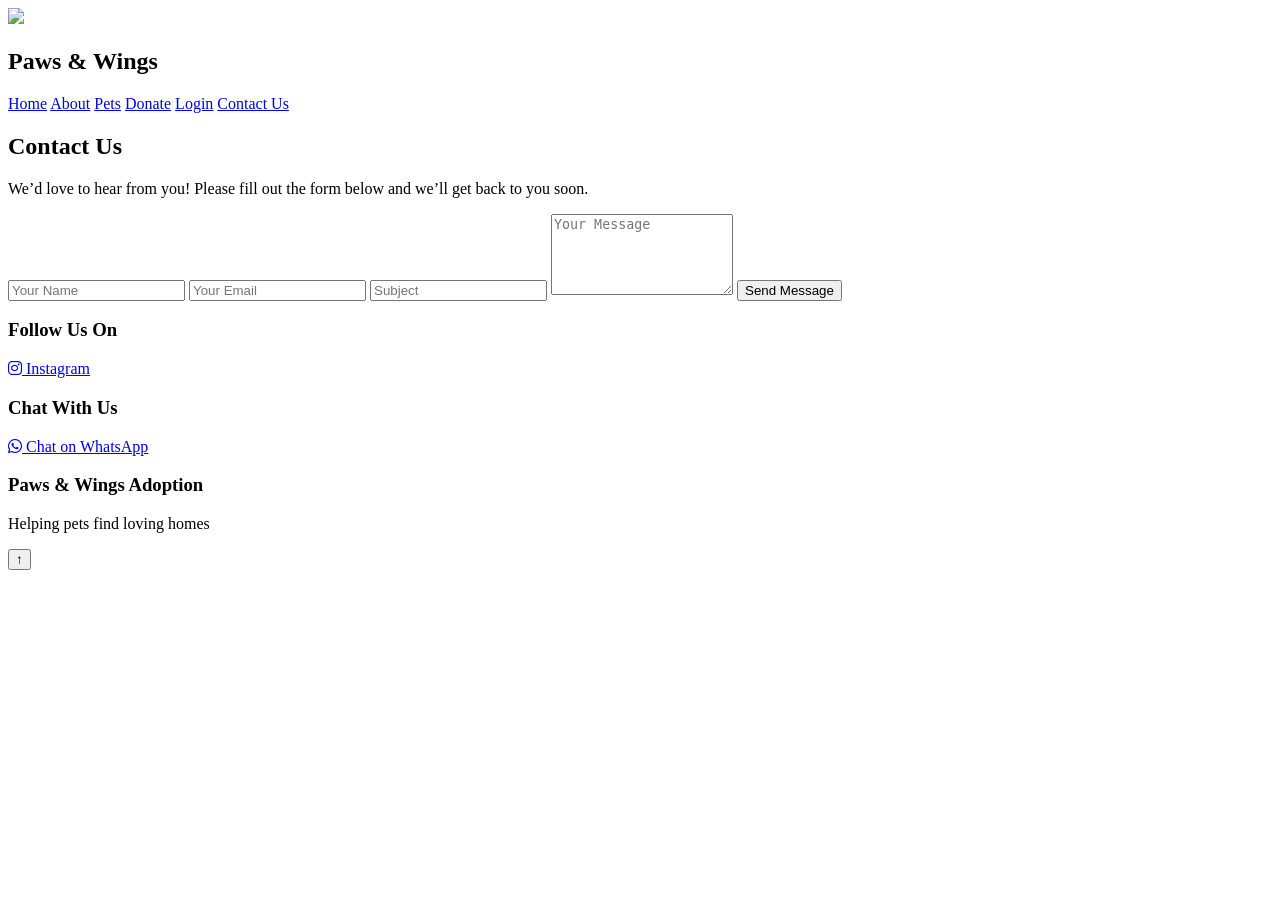
==== Contactus.html @ c32f8a77 "Add files via upload" ====
<!DOCTYPE html>
<html>
<head>
<title>Contact Us | Paws & Wings</title>
<link rel="stylesheet" href="style.css">
<link href="https://fonts.googleapis.com/css2?family=Poppins:wght@300;400;600;700&display=swap" rel="stylesheet">
<link rel="stylesheet" href="https://cdnjs.cloudflare.com/ajax/libs/font-awesome/6.5.0/css/all.min.css">
</head>
<body>
<header>
<div class="nav">
  <div class="logo">
    <img src="logo.png">
    <h2>Paws & Wings</h2>
  </div>
  <nav>
    <a href="index.html">Home</a>
    <a href="about.html">About</a>
    <a href="pets.html">Pets</a>
    <a href="donate.html">Donate</a>
    <a href="login.html">Login</a>
    <a href="contactus.html">Contact Us</a>
  </nav>
</div>
</header>

<section class="contactSection">
<h2>Contact Us</h2>
<p>We’d love to hear from you! Please fill out the form below and we’ll get back to you soon.</p>
<form class="contactForm">
<input type="text" placeholder="Your Name" required>
<input type="email" placeholder="Your Email" required>
<input type="text" placeholder="Subject" required>
<textarea placeholder="Your Message" rows="5" required></textarea>
<button type="submit">Send Message</button>
</form>

<p id="contactSuccess" style="display:none; color:green; font-weight:600; margin-top:15px; text-align:center;">
Your message has been received. We will contact you soon.
</p>

<div class="social">
<h3>Follow Us On</h3>
<a href="https://instagram.com/sakthiya_2007" target="_blank">
<i class="fa-brands fa-instagram"></i> Instagram
</a>
</div>

<div class="whatsappContact">
<h3>Chat With Us</h3>
<a href="https://wa.me/916381779033?text=Hello%20I%20want%20to%20adopt%20a%20pet" target="_blank" class="whatsappBtn">
<i class="fa-brands fa-whatsapp"></i> Chat on WhatsApp
</a>
</div>
</section>

<footer>
<h3>Paws & Wings Adoption</h3>
<p>Helping pets find loving homes</p>
</footer>

<button id="topBtn">↑</button>

</body>
</html>
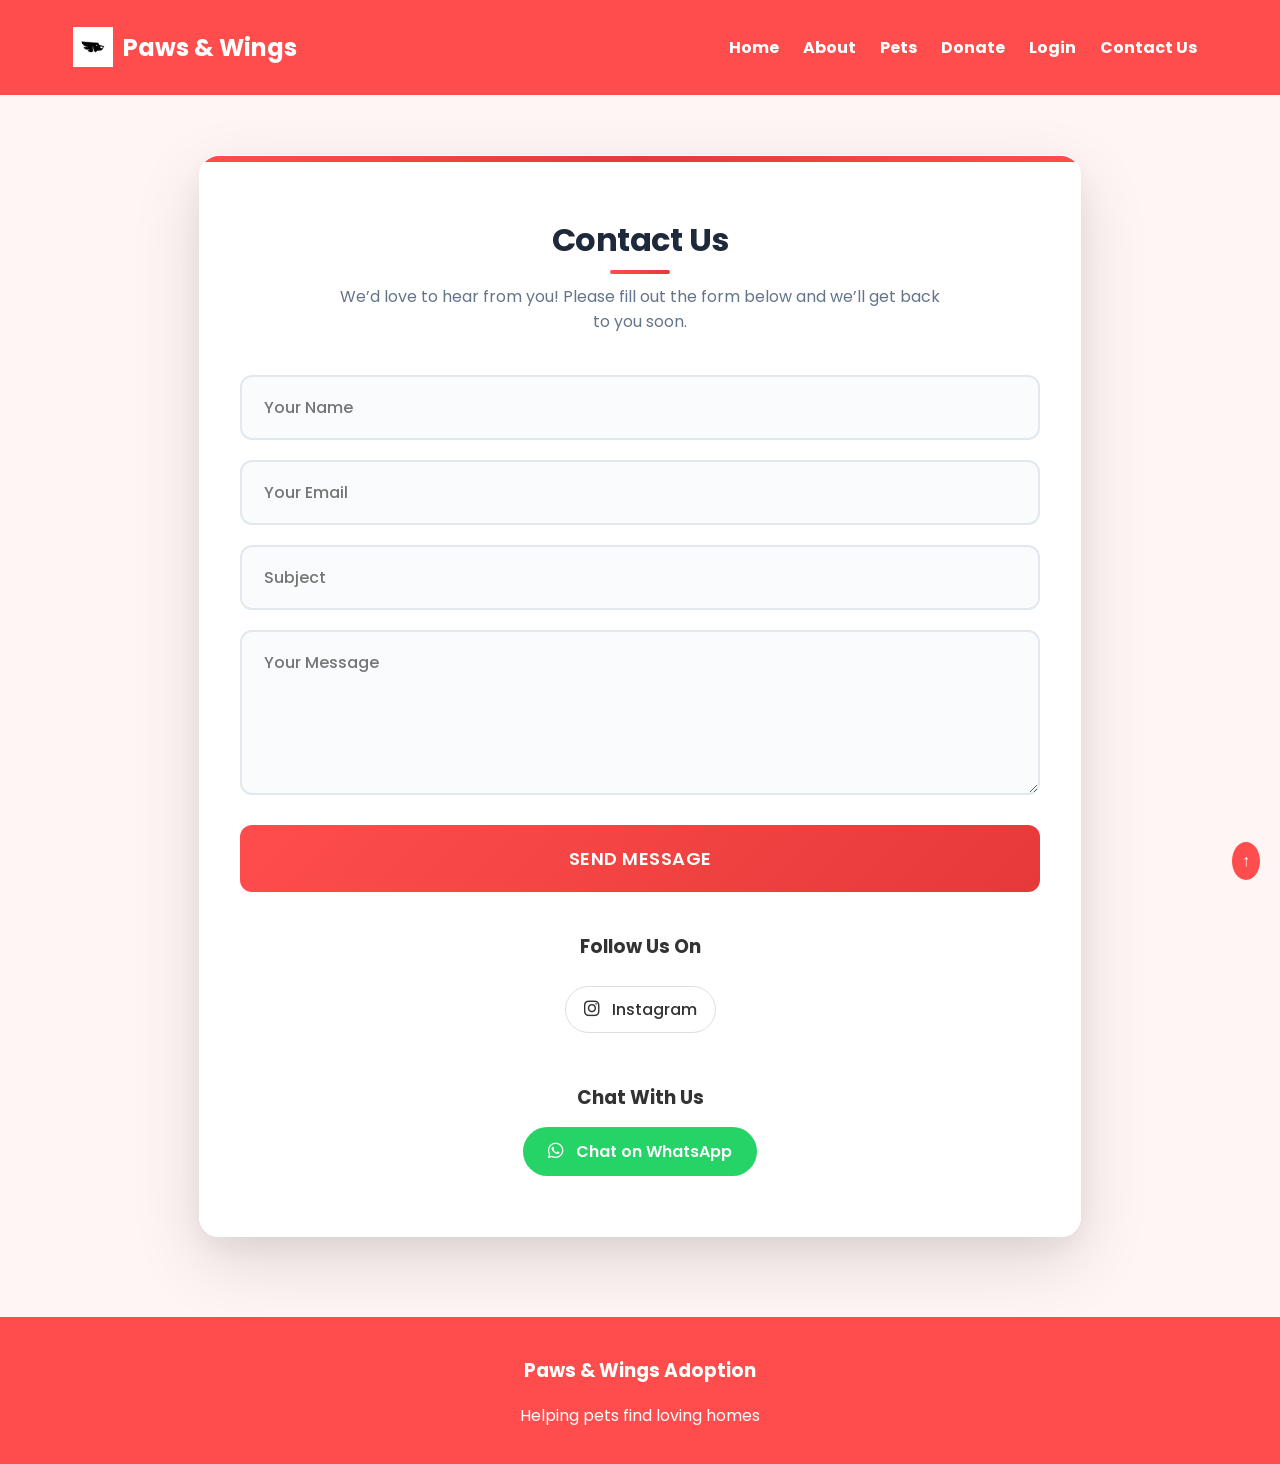
==== commit 1ae9335f: "Add files via upload" ====
--- a/Contactus.html
+++ b/Contactus.html
@@ -1,62 +1,92 @@
 <!DOCTYPE html>
 <html>
 <head>
-<title>Contact Us | Paws & Wings</title>
-<link rel="stylesheet" href="style.css">
-<link href="https://fonts.googleapis.com/css2?family=Poppins:wght@300;400;600;700&display=swap" rel="stylesheet">
-<link rel="stylesheet" href="https://cdnjs.cloudflare.com/ajax/libs/font-awesome/6.5.0/css/all.min.css">
+    <title>Contact Us | Paws & Wings</title>
+
+    <link rel="stylesheet" href="style.css">
+
+    <link
+        href="https://fonts.googleapis.com/css2?family=Poppins:wght@300;400;600;700&display=swap"
+        rel="stylesheet"
+    >
+
+    <link
+        rel="stylesheet"
+        href="https://cdnjs.cloudflare.com/ajax/libs/font-awesome/6.5.0/css/all.min.css"
+    >
 </head>
+
 <body>
+
 <header>
-<div class="nav">
-  <div class="logo">
-    <img src="logo.png">
-    <h2>Paws & Wings</h2>
-  </div>
-  <nav>
-    <a href="index.html">Home</a>
-    <a href="about.html">About</a>
-    <a href="pets.html">Pets</a>
-    <a href="donate.html">Donate</a>
-    <a href="login.html">Login</a>
-    <a href="contactus.html">Contact Us</a>
-  </nav>
-</div>
+    <div class="nav">
+
+        <div class="logo">
+            <img src="logo.png">
+            <h2>Paws & Wings</h2>
+        </div>
+
+        <nav>
+            <a href="index.html">Home</a>
+            <a href="about.html">About</a>
+            <a href="pets.html">Pets</a>
+            <a href="donate.html">Donate</a>
+            <a href="login.html">Login</a>
+            <a href="contactus.html">Contact Us</a>
+        </nav>
+
+    </div>
 </header>
 
 <section class="contactSection">
-<h2>Contact Us</h2>
-<p>We’d love to hear from you! Please fill out the form below and we’ll get back to you soon.</p>
-<form class="contactForm">
-<input type="text" placeholder="Your Name" required>
-<input type="email" placeholder="Your Email" required>
-<input type="text" placeholder="Subject" required>
-<textarea placeholder="Your Message" rows="5" required></textarea>
-<button type="submit">Send Message</button>
-</form>
 
-<p id="contactSuccess" style="display:none; color:green; font-weight:600; margin-top:15px; text-align:center;">
-Your message has been received. We will contact you soon.
-</p>
+    <h2>Contact Us</h2>
 
-<div class="social">
-<h3>Follow Us On</h3>
-<a href="https://instagram.com/sakthiya_2007" target="_blank">
-<i class="fa-brands fa-instagram"></i> Instagram
-</a>
-</div>
+    <p>
+        We’d love to hear from you! Please fill out the form below and we’ll get back to you soon.
+    </p>
 
-<div class="whatsappContact">
-<h3>Chat With Us</h3>
-<a href="https://wa.me/916381779033?text=Hello%20I%20want%20to%20adopt%20a%20pet" target="_blank" class="whatsappBtn">
-<i class="fa-brands fa-whatsapp"></i> Chat on WhatsApp
-</a>
-</div>
+    <form class="contactForm">
+        <input type="text" placeholder="Your Name" required>
+        <input type="email" placeholder="Your Email" required>
+        <input type="text" placeholder="Subject" required>
+        <textarea placeholder="Your Message" rows="5" required></textarea>
+
+        <button type="submit">Send Message</button>
+    </form>
+
+    <p
+        id="contactSuccess"
+        style="display:none; color:green; font-weight:600; margin-top:15px; text-align:center;"
+    >
+        Your message has been received. We will contact you soon.
+    </p>
+
+    <div class="social">
+        <h3>Follow Us On</h3>
+
+        <a href="https://instagram.com/sakthiya_2007" target="_blank">
+            <i class="fa-brands fa-instagram"></i> Instagram
+        </a>
+    </div>
+
+    <div class="whatsappContact">
+        <h3>Chat With Us</h3>
+
+        <a
+            href="https://wa.me/916381779033?text=Hello%20I%20want%20to%20adopt%20a%20pet"
+            target="_blank"
+            class="whatsappBtn"
+        >
+            <i class="fa-brands fa-whatsapp"></i> Chat on WhatsApp
+        </a>
+    </div>
+
 </section>
 
 <footer>
-<h3>Paws & Wings Adoption</h3>
-<p>Helping pets find loving homes</p>
+    <h3>Paws & Wings Adoption</h3>
+    <p>Helping pets find loving homes</p>
 </footer>
 
 <button id="topBtn">↑</button>
--- a/style.css
+++ b/style.css
@@ -0,0 +1,1184 @@
+body {
+font-family: 'Poppins', Arial, sans-serif;
+margin: 0;
+background: #fff5f5;
+animation: fadeIn 1s ease-in;
+}
+@keyframes fadeIn {
+from { opacity: 0; }
+to { opacity: 1; }
+}
+header {
+background: #ff4d4d;
+color: white;
+padding: 10px;
+animation: slideDown 0.8s ease-out;
+}
+@keyframes slideDown {
+from { transform: translateY(-100%); }
+to { transform: translateY(0); }
+}
+.nav {
+display: flex;
+justify-content: space-between;
+align-items: center;
+width: 90%;
+margin: auto;
+}
+.logo {
+display: flex;
+align-items: center;
+}
+.logo img {
+width: 40px;
+margin-right: 10px;
+}
+nav a {
+color: white;
+margin: 10px;
+text-decoration: none;
+font-weight: bold;
+position: relative;
+}
+nav a::after {
+content: "";
+position: absolute;
+width: 0%;
+height: 2px;
+bottom: -3px;
+left: 0;
+background: white;
+transition: width 0.3s;
+}
+nav a:hover::after {
+width: 100%;
+}
+.banner {
+height: 300px;
+position: relative;
+overflow: hidden;
+}
+.slide {
+width: 100%;
+height: 300px;
+object-fit: cover;
+position: absolute;
+opacity: 0;
+transition: opacity 1s ease-in-out;
+}
+.slide.active {
+opacity: 1;
+}
+.bannerText {
+position: absolute;
+top: 50%;
+left: 50%;
+transform: translate(-50%,-50%);
+background: rgba(0,0,0,0.5);
+color: white;
+padding: 20px;
+border-radius: 10px;
+text-align: center;
+animation: popUp 1s ease-out;
+}
+@keyframes popUp {
+from { transform: translate(-50%,-60%) scale(0.8); opacity: 0; }
+to { transform: translate(-50%,-50%) scale(1); opacity: 1; }
+}
+.btn {
+background: #ff4d4d;
+color: white;
+border: none;
+padding: 10px 20px;
+border-radius: 20px;
+cursor: pointer;
+transition: transform 0.3s, background 0.3s, box-shadow 0.3s;
+}
+.btn:hover {
+background: #e63939;
+transform: translateY(-2px);
+box-shadow: 0 6px 15px rgba(0,0,0,0.2);
+}
+.info {
+padding: 40px;
+text-align: center;
+}
+.infoGrid {
+display: grid;
+grid-template-columns: repeat(3,1fr);
+gap: 20px;
+}
+.infoCard {
+background: white;
+padding: 20px;
+border-radius: 10px;
+box-shadow: 0 3px 10px rgba(0,0,0,0.2);
+animation: fadeUp 1s ease forwards;
+}
+@keyframes fadeUp {
+from { transform: translateY(30px); opacity: 0; }
+to { transform: translateY(0); opacity: 1; }
+}
+.stats {
+display: flex;
+justify-content: space-around;
+padding: 30px;
+background: #ffe5e5;
+}
+.pets {
+display: grid;
+grid-template-columns: repeat(4,1fr);
+gap: 20px;
+padding: 40px;
+}
+.card {
+background: white;
+border-radius: 10px;
+box-shadow: 0 3px 10px rgba(0,0,0,0.2);
+text-align: center;
+transition: transform 0.3s, box-shadow 0.3s;
+animation: fadeUp 1s ease forwards;
+}
+.card:hover {
+transform: scale(1.05);
+box-shadow: 0 6px 15px rgba(0,0,0,0.3);
+}
+.card img {
+width: 100%;
+height: 200px;
+object-fit: cover;
+}
+.adoptBtn {
+background: #ff4d4d;
+color: white;
+border: none;
+padding: 8px 20px;
+margin: 10px;
+border-radius: 20px;
+transition: background 0.3s, transform 0.3s;
+}
+.adoptBtn:hover {
+background: #e63939;
+transform: scale(1.1);
+}
+.searchBox {
+text-align: center;
+margin-top: 20px;
+}
+.filters {
+display: flex;
+justify-content: center;
+gap: 80px;
+margin: 30px 0;
+}
+.filters button {
+background: #ff4d4d;
+color: white;
+border: none;
+padding: 12px 30px;
+border-radius: 25px;
+cursor: pointer;
+font-weight: bold;
+font-size: 16px;
+transition: transform 0.3s, background 0.3s, box-shadow 0.3s;
+}
+.filters button:hover {
+background: #e63939;
+transform: scale(1.05);
+box-shadow: 0 6px 15px rgba(0,0,0,0.2);
+}
+.modal {
+display: none;
+position: fixed;
+top: 0;
+width: 100%;
+height: 100%;
+background: rgba(0,0,0,0.6);
+animation: fadeIn 0.5s ease;
+z-index: 1000;
+}
+.formBox {
+background: #ffffff;
+width: 420px;
+max-width: 90vw;
+margin: 8% auto;
+padding: 40px;
+text-align: left;
+border-radius: 12px;
+box-shadow: 0 20px 60px rgba(0,0,0,0.15);
+position: relative;
+border: 1px solid rgba(255,255,255,0.2);
+backdrop-filter: blur(10px);
+animation: modalSlideIn 0.4s cubic-bezier(0.25, 0.46, 0.45, 0.94);
+}
+@keyframes modalSlideIn {
+from {
+opacity: 0;
+transform: translateY(-20px) scale(0.95);
+}
+to {
+opacity: 1;
+transform: translateY(0) scale(1);
+}
+}
+.formBox h2 {
+margin: 0 0 28px 0;
+color: #2c3e50;
+font-size: 28px;
+font-weight: 600;
+letter-spacing: -0.5px;
+text-align: center;
+}
+.formBox .closeBtn {
+position: absolute;
+top: 18px;
+right: 20px;
+font-size: 24px;
+font-weight: 300;
+color: #64748b;
+cursor: pointer;
+transition: all 0.2s ease;
+width: 32px;
+height: 32px;
+display: flex;
+align-items: center;
+justify-content: center;
+border-radius: 50%;
+}
+.formBox .closeBtn:hover {
+color: #ff4d4d;
+background: rgba(255,77,77,0.1);
+}
+.formBox input, .formBox textarea, .formBox select {
+width: 100%;
+padding: 14px 16px;
+margin-bottom: 20px;
+border: 2px solid #e2e8f0;
+border-radius: 8px;
+font-size: 15px;
+font-family: 'Poppins', sans-serif;
+background: #fafbfc;
+transition: all 0.3s ease;
+box-sizing: border-box;
+}
+.formBox input:focus, .formBox textarea:focus, .formBox select:focus {
+border-color: #ff4d4d;
+background: #ffffff;
+box-shadow: 0 0 0 3px rgba(255,77,77,0.1);
+outline: none;
+transform: translateY(-1px);
+}
+.formBox textarea {
+min-height: 110px;
+resize: vertical;
+}
+.formBox button {
+width: 100%;
+background: linear-gradient(135deg, #ff4d4d 0%, #e63939 100%);
+color: white;
+border: none;
+padding: 16px;
+margin-top: 8px;
+border-radius: 8px;
+font-size: 16px;
+font-weight: 600;
+cursor: pointer;
+transition: all 0.3s ease;
+text-transform: uppercase;
+letter-spacing: 0.5px;
+position: relative;
+overflow: hidden;
+}
+.formBox button:hover {
+background: linear-gradient(135deg, #e63939 0%, #d32f2f 100%);
+transform: translateY(-2px);
+box-shadow: 0 10px 25px rgba(255,77,77,0.3);
+}
+.formBox button:active {
+transform: translateY(0);
+}
+.loginBox {
+max-width: 380px;
+width: 90%;
+margin: 60px auto;
+padding: 45px 35px;
+background: linear-gradient(145deg, #ffffff 0%, #f8fafc 100%);
+border-radius: 16px;
+box-shadow: 0 25px 70px rgba(0,0,0,0.12), 0 5px 15px rgba(0,0,0,0.06);
+border: 1px solid rgba(255,255,255,0.8);
+position: relative;
+animation: loginSlideUp 0.6s cubic-bezier(0.25, 0.46, 0.45, 0.94);
+}
+@keyframes loginSlideUp {
+from {
+opacity: 0;
+transform: translateY(30px);
+}
+to {
+opacity: 1;
+transform: translateY(0);
+}
+}
+.loginBox::before {
+content: '';
+position: absolute;
+top: 0;
+left: 0;
+right: 0;
+height: 4px;
+background: linear-gradient(90deg, #ff4d4d, #e63939, #ff4d4d);
+border-radius: 16px 16px 0 0;
+}
+.loginBox h2 {
+margin: 0 0 30px 0;
+color: #1e293b;
+font-size: 26px;
+font-weight: 700;
+text-align: center;
+letter-spacing: -0.3px;
+}
+.loginBox p {
+color: #64748b;
+text-align: center;
+margin: 0 0 25px 0;
+font-size: 14px;
+line-height: 1.5;
+}
+.loginBox input {
+width: 100%;
+padding: 15px 18px;
+margin-bottom: 20px;
+border: 2px solid #e2e8f0;
+border-radius: 10px;
+font-size: 15px;
+font-family: 'Poppins', sans-serif;
+background: #ffffff;
+transition: all 0.3s ease;
+box-sizing: border-box;
+}
+.loginBox input:focus {
+border-color: #ff4d4d;
+box-shadow: 0 0 0 4px rgba(255,77,77,0.12);
+outline: none;
+background: #fafbfc;
+}
+.loginBox button {
+width: 100%;
+background: linear-gradient(135deg, #ff4d4d 0%, #e63939 100%);
+color: white;
+border: none;
+padding: 16px;
+border-radius: 10px;
+font-size: 16px;
+font-weight: 600;
+cursor: pointer;
+transition: all 0.3s ease;
+margin-bottom: 15px;
+text-transform: uppercase;
+letter-spacing: 0.3px;
+}
+.loginBox button:hover {
+background: linear-gradient(135deg, #e63939 0%, #d32f2f 100%);
+transform: translateY(-2px);
+box-shadow: 0 12px 30px rgba(255,77,77,0.35);
+}
+.loginBox .divider {
+position: relative;
+text-align: center;
+margin: 25px 0;
+color: #94a3b8;
+font-size: 13px;
+}
+.loginBox .divider::before {
+content: '';
+position: absolute;
+top: 50%;
+left: 0;
+right: 0;
+height: 1px;
+background: #e2e8f0;
+}
+.loginBox .divider span {
+background: #ffffff;
+padding: 0 15px;
+}
+.loginBox .socialBtn {
+display: flex;
+align-items: center;
+justify-content: center;
+gap: 10px;
+width: 100%;
+padding: 14px;
+border: 2px solid #e2e8f0;
+border-radius: 10px;
+background: #ffffff;
+color: #475569;
+font-weight: 500;
+cursor: pointer;
+transition: all 0.3s ease;
+margin-bottom: 15px;
+text-decoration: none;
+}
+.loginBox .socialBtn:hover {
+border-color: #ff4d4d;
+color: #ff4d4d;
+background: rgba(255,77,77,0.05);
+}
+.loginBox .links {
+display: flex;
+justify-content: center;
+gap: 20px;
+margin-top: 20px;
+}
+.loginBox .links a {
+color: #ff4d4d;
+text-decoration: none;
+font-size: 14px;
+font-weight: 500;
+transition: opacity 0.2s ease;
+}
+.loginBox .links a:hover {
+opacity: 0.8;
+}
+footer {
+background: #ff4d4d;
+color: white;
+text-align: center;
+padding: 20px;
+}
+#topBtn {
+position: fixed;
+bottom: 20px;
+right: 20px;
+padding: 10px;
+border: none;
+background: #ff4d4d;
+color: white;
+border-radius: 50%;
+transition: transform 0.3s;
+z-index: 100;
+cursor: pointer;
+font-size: 16px;
+}
+#topBtn:hover {
+transform: scale(1.2);
+}
+.center {
+text-align: center;
+margin-top: 40px;
+font-size: 28px;
+color: #333;
+}
+.donateForm {
+max-width: 450px;
+margin: 30px auto 60px auto;
+background: rgba(255, 255, 255, 0.9);
+border-radius: 16px;
+padding: 30px 35px;
+box-shadow: 0 15px 35px rgba(0,0,0,0.18);
+border: 1px solid rgba(255, 180, 180, 0.7);
+backdrop-filter: blur(8px);
+animation: fadeUp 0.8s ease forwards;
+}
+.donateForm label {
+display: block;
+text-align: left;
+margin-bottom: 6px;
+font-weight: 600;
+font-size: 14px;
+color: #555;
+}
+.donateForm input, .donateForm textarea {
+width: 100%;
+padding: 12px 14px;
+margin-bottom: 18px;
+border-radius: 10px;
+border: 1px solid #e0e0e0;
+font-size: 14px;
+font-family: inherit;
+transition: border 0.3s, box-shadow 0.3s, transform 0.2s;
+}
+.donateForm input:focus, .donateForm textarea:focus {
+border: 1px solid #ff4d4d;
+box-shadow: 0 0 10px rgba(255,77,77,0.35);
+outline: none;
+transform: translateY(-1px);
+}
+.donateForm textarea {
+min-height: 100px;
+resize: vertical;
+}
+.donateForm .btn {
+width: 100%;
+margin-top: 5px;
+font-size: 16px;
+font-weight: 600;
+}
+.donateForm .btn:active {
+transform: scale(0.98);
+box-shadow: 0 4px 10px rgba(0,0,0,0.15);
+}
+.contactSection {
+max-width: 800px;
+margin: 60px auto 80px auto;
+padding: 60px 40px;
+background: rgba(255, 255, 255, 0.95);
+border-radius: 20px;
+box-shadow: 0 25px 70px rgba(0,0,0,0.12), 0 10px 30px rgba(0,0,0,0.06);
+border: 1px solid rgba(255,255,255,0.8);
+backdrop-filter: blur(12px);
+animation: fadeUp 1s ease-out forwards;
+position: relative;
+overflow: hidden;
+}
+.contactSection::before {
+content: '';
+position: absolute;
+top: 0;
+left: 0;
+right: 0;
+height: 6px;
+background: linear-gradient(90deg, #ff4d4d, #e63939, #ff4d4d);
+border-radius: 20px 20px 0 0;
+}
+.contactSection h2 {
+margin: 0 0 20px 0;
+color: #1e293b;
+font-size: 32px;
+font-weight: 700;
+text-align: center;
+letter-spacing: -0.5px;
+position: relative;
+}
+.contactSection h2::after {
+content: '';
+position: absolute;
+bottom: -10px;
+left: 50%;
+transform: translateX(-50%);
+width: 60px;
+height: 4px;
+background: linear-gradient(90deg, #ff4d4d, #e63939);
+border-radius: 2px;
+}
+.contactSection p {
+color: #64748b;
+font-size: 16px;
+line-height: 1.6;
+text-align: center;
+margin-bottom: 40px;
+max-width: 600px;
+margin-left: auto;
+margin-right: auto;
+}
+.contactForm {
+display: flex;
+flex-direction: column;
+gap: 20px;
+}
+.contactForm input, .contactForm textarea {
+width: 100%;
+padding: 18px 22px;
+border: 2px solid #e2e8f0;
+border-radius: 12px;
+font-size: 16px;
+font-family: 'Poppins', sans-serif;
+background: #fafbfc;
+transition: all 0.4s cubic-bezier(0.25, 0.46, 0.45, 0.94);
+box-sizing: border-box;
+font-weight: 500;
+}
+.contactForm input:focus, .contactForm textarea:focus {
+border-color: #ff4d4d;
+background: #ffffff;
+box-shadow: 0 0 0 4px rgba(255,77,77,0.12), 0 8px 25px rgba(255,77,77,0.1);
+outline: none;
+transform: translateY(-2px);
+}
+.contactForm textarea {
+min-height: 140px;
+resize: vertical;
+}
+.contactForm button {
+width: 100%;
+background: linear-gradient(135deg, #ff4d4d 0%, #e63939 100%);
+color: white;
+border: none;
+padding: 20px;
+border-radius: 12px;
+font-size: 18px;
+font-weight: 600;
+cursor: pointer;
+transition: all 0.4s cubic-bezier(0.25, 0.46, 0.45, 0.94);
+text-transform: uppercase;
+letter-spacing: 0.5px;
+position: relative;
+overflow: hidden;
+font-family: 'Poppins', sans-serif;
+margin-top: 10px;
+}
+.contactForm button::before {
+content: '';
+position: absolute;
+top: 0;
+left: -100%;
+width: 100%;
+height: 100%;
+background: linear-gradient(90deg, transparent, rgba(255,255,255,0.3), transparent);
+transition: left 0.6s;
+}
+.contactForm button:hover::before {
+left: 100%;
+}
+.contactForm button:hover {
+background: linear-gradient(135deg, #e63939 0%, #d32f2f 100%);
+transform: translateY(-3px);
+box-shadow: 0 15px 35px rgba(255,77,77,0.4);
+}
+.contactForm button:active {
+transform: translateY(-1px);
+}
+.contactInfo {
+display: grid;
+grid-template-columns: repeat(auto-fit, minmax(280px, 1fr));
+gap: 30px;
+margin-top: 60px;
+padding-top: 40px;
+border-top: 1px solid #e2e8f0;
+}
+.contactItem {
+text-align: center;
+padding: 20px;
+transition: transform 0.3s ease;
+}
+.contactItem:hover {
+transform: translateY(-5px);
+}
+.contactItem i {
+font-size: 36px;
+color: #ff4d4d;
+margin-bottom: 15px;
+display: block;
+}
+.contactItem h3 {
+color: #1e293b;
+margin: 0 0 10px 0;
+font-size: 20px;
+font-weight: 600;
+}
+.contactItem p, .contactItem a {
+color: #64748b;
+font-size: 16px;
+margin: 0;
+text-decoration: none;
+}
+.contactItem a:hover {
+color: #ff4d4d;
+}
+@media(max-width:768px){
+.infoGrid{grid-template-columns:1fr;}
+.pets{grid-template-columns:repeat(2,1fr);}
+.banner{height:200px;}
+.slide{height:200px;}
+.filters{gap:40px;}
+.formBox {
+margin: 10% auto;
+padding: 30px 25px;
+width: 95%;
+}
+.loginBox {
+margin: 40px auto;
+padding: 35px 25px;
+}
+.donateForm {
+margin: 20px auto 40px auto;
+padding: 25px 20px;
+max-width: 90%;
+}
+.center {
+font-size: 24px;
+margin-top: 30px;
+}
+.contactSection {
+margin: 40px 20px 60px 20px;
+padding: 40px 25px;
+}
+.contactSection h2 {
+font-size: 28px;
+}
+.contactForm input, .contactForm textarea {
+padding: 16px 18px;
+font-size: 15px;
+}
+.contactForm button {
+padding: 18px;
+font-size: 16px;
+}
+}
+@media(max-width:480px){
+.pets{grid-template-columns:1fr;}
+.bannerText{padding:10px;font-size:14px;}
+.filters{flex-direction:column;gap:15px;}
+.formBox {
+padding: 25px 20px;
+}
+.loginBox {
+padding: 30px 20px;
+}
+.donateForm {
+padding: 20px 16px;
+}
+.center {
+font-size: 20px;
+}
+.contactSection {
+margin: 30px 15px 40px 15px;
+padding: 30px 20px;
+}
+.contactSection h2 {
+font-size: 24px;
+}
+}
+.social{
+margin-top:30px;
+text-align:center;
+}
+.instaBtn{
+display:inline-block;
+margin-top:10px;
+padding:12px 25px;
+border-radius:30px;
+text-decoration:none;
+color:white;
+font-weight:600;
+font-size:16px;
+background:linear-gradient(45deg,#f09433,#e6683c,#dc2743,#cc2366,#bc1888);
+transition:0.3s;
+}
+.instaBtn i{
+margin-right:8px;
+font-size:18px;
+}
+.instaBtn:hover{
+transform:scale(1.08);
+box-shadow:0 8px 20px rgba(0,0,0,0.2);
+}
+/* Featured Pets Carousel */
+.featured-pets-section {
+padding: 80px 0;
+background: linear-gradient(135deg, #f5f7fa 0%, #c3cfe2 100%);
+overflow: hidden;
+}
+.container {
+max-width: 1200px;
+margin: 0 auto;
+padding: 0 20px;
+}
+.section-header {
+text-align: center;
+margin-bottom: 60px;
+}
+.section-header h2 {
+font-size: 2.5rem;
+color: #2c3e50;
+margin-bottom: 10px;
+}
+.section-header p {
+font-size: 1.2rem;
+color: #7f8c8d;
+}
+.pets-carousel {
+display: flex;
+position: relative;
+height: 500px;
+align-items: center;
+transition: transform 0.5s ease;
+}
+.pet-card {
+min-width: 100%;
+background: white;
+border-radius: 20px;
+box-shadow: 0 20px 40px rgba(0,0,0,0.1);
+overflow: hidden;
+opacity: 0;
+transform: translateX(50px);
+transition: all 0.5s ease;
+position: absolute;
+left: 0;
+top: 0;
+height: 100%;
+}
+.pet-card.active {
+opacity: 1;
+transform: translateX(0);
+}
+.pet-image {
+position: relative;
+height: 300px;
+overflow: hidden;
+}
+.pet-image img {
+width: 100%;
+height: 100%;
+object-fit: cover;
+}
+.pet-status {
+position: absolute;
+top: 20px;
+right: 20px;
+background: #e74c3c;
+color: white;
+padding: 8px 16px;
+border-radius: 20px;
+font-weight: 600;
+font-size: 0.9rem;
+}
+.pet-info {
+padding: 30px;
+text-align: center;
+}
+.pet-info h3 {
+font-size: 1.8rem;
+color: #2c3e50;
+margin-bottom: 10px;
+}
+.pet-info span {
+font-size: 1rem;
+color: #e74c3c;
+font-weight: 400;
+}
+.pet-info p {
+color: #7f8c8d;
+margin-bottom: 25px;
+line-height: 1.6;
+}
+.carousel-nav {
+display: flex;
+justify-content: center;
+align-items: center;
+gap: 20px;
+margin-top: 30px;
+}
+.nav-btn {
+background: white;
+border: none;
+width: 50px;
+height: 50px;
+border-radius: 50%;
+font-size: 1.5rem;
+cursor: pointer;
+box-shadow: 0 10px 20px rgba(0,0,0,0.1);
+transition: all 0.3s ease;
+}
+.nav-btn:hover {
+transform: translateY(-2px);
+box-shadow: 0 15px 30px rgba(0,0,0,0.2);
+}
+#pet-indicator {
+font-size: 1.1rem;
+font-weight: 600;
+color: #2c3e50;
+}
+/* Quick Action Buttons - Add after carousel */
+.quick-actions {
+display: flex;
+justify-content: center;
+gap: 20px;
+margin-top: 50px;
+flex-wrap: wrap;
+}
+.quick-actions .btn {
+padding: 15px 30px;
+font-size: 1.1rem;
+font-weight: 600;
+}
+.featured-pets-section{
+padding:60px;
+text-align:center;
+background:#f7f7f7;
+}
+.pets-carousel{
+display:flex;
+justify-content:center;
+gap:30px;
+flex-wrap:wrap;
+margin-top:30px;
+}
+.pet-card{
+width:300px;
+background:white;
+border-radius:12px;
+overflow:hidden;
+box-shadow:0 6px 15px rgba(0,0,0,0.1);
+transition:0.3s;
+}
+.pet-card:hover{
+transform:translateY(-8px);
+}
+.pet-image{
+position:relative;
+width:100%;
+height:220px;
+overflow:hidden;
+}
+.pet-image img{
+width:100%;
+height:100%;
+object-fit:cover;
+display:block;
+}
+.pet-status{
+position:absolute;
+top:15px;
+right:15px;
+background:#ff4d4d;
+color:white;
+padding:6px 12px;
+border-radius:20px;
+font-size:14px;
+font-weight:600;
+}
+.pet-info{
+padding:20px;
+}
+.pet-info h3{
+margin-bottom:8px;
+font-size:20px;
+}
+.pet-info p{
+color:#666;
+margin-bottom:15px;
+}
+.about-section{
+animation: fadeIn 1s ease;
+}
+@keyframes fadeIn{
+from{opacity:0; transform:translateY(20px);}
+to{opacity:1; transform:translateY(0);}
+}
+.team{
+text-align:center;
+padding:60px 20px;
+background:#fff5f5;
+}
+.team h2{
+font-size:32px;
+margin-bottom:40px;
+}
+.team-container{
+display:flex;
+justify-content:center;
+gap:40px;
+flex-wrap:wrap;
+}
+.team-member{
+background:white;
+padding:20px;
+border-radius:10px;
+box-shadow:0 4px 10px rgba(0,0,0,0.1);
+width:220px;
+}
+.team-member img{
+width:120px;
+height:120px;
+border-radius:50%;
+object-fit:cover;
+margin-bottom:10px;
+}
+.process{
+padding:60px 20px;
+background:#ffffff;
+text-align:center;
+}
+.process h2{
+font-size:32px;
+margin-bottom:40px;
+color:#333;
+}
+.process ol{
+max-width:600px;
+margin:auto;
+padding-left:40px; /* keeps numbers visible */
+text-align:left;
+}
+.process li{
+background:#fff5f5;
+margin:15px 0;
+padding:15px 20px;
+border-radius:8px;
+font-size:18px;
+box-shadow:0 3px 8px rgba(0,0,0,0.1);
+transition:transform 0.3s;
+}
+.process li:hover{
+transform:translateY(-5px);
+}
+.adopt-btn{
+text-align:center;
+margin:60px 0;
+}
+.adopt-btn a{
+text-decoration:none;
+background:#ff4d4d;
+color:white;
+padding:15px 35px;
+font-size:18px;
+font-weight:600;
+border-radius:30px;
+display:inline-block;
+transition:all 0.3s ease;
+}
+.adopt-btn a:hover{
+background:#e63c3c;
+transform:scale(1.05);
+box-shadow:0 6px 15px rgba(0,0,0,0.2);
+}
+.qr-section {
+margin-top: 40px;
+}
+.qr-section p {
+font-weight: 500;
+margin-bottom: 12px;
+}
+.qr-box {
+display: inline-block;
+padding: 15px;
+border: 1px solid #ddd;
+border-radius: 8px;
+background: #fafafa;
+box-shadow: 0 4px 10px rgba(0,0,0,0.08);
+}
+.qr-code {
+max-width: 200px;
+height: auto;
+}
+.videoSection{
+padding:60px 20px;
+text-align:center;
+background:#fff5f5;
+}
+.videoSection h2{
+font-size:32px;
+margin-bottom:10px;
+color:#333;
+}
+.videoSection p{
+color:#666;
+margin-bottom:30px;
+}
+.videoContainer{
+max-width:900px;
+margin:auto;
+border-radius:12px;
+overflow:hidden;
+box-shadow:0 10px 25px rgba(0,0,0,0.2);
+}
+.videoContainer video{
+width:100%;
+display:block;
+}
+.social{
+margin-top:40px;
+}
+.social h3{
+margin-bottom:15px;
+color:#333;
+}
+.social a{
+display:inline-block;
+margin:10px;
+padding:10px 18px;
+background:#fff;
+border-radius:30px;
+text-decoration:none;
+font-weight:500;
+color:#333;
+border:1px solid #ddd;
+transition:0.3s;
+}
+.social a i{
+margin-right:8px;
+font-size:18px;
+}
+.social a:hover{
+background:#ff4d4d;
+color:white;
+border-color:#ff4d4d;
+transform:translateY(-3px);
+}
+/* WHATSAPP SECTION */
+.whatsappContact{
+margin-top:40px;
+}
+.whatsappContact h3{
+margin-bottom:15px;
+color:#333;
+}
+.whatsappBtn{
+display:inline-block;
+background:#25D366;
+color:white;
+padding:12px 25px;
+border-radius:30px;
+text-decoration:none;
+font-weight:600;
+transition:0.3s;
+}
+.whatsappBtn i{
+margin-right:8px;
+font-size:18px;
+}
+.whatsappBtn:hover{
+background:#1ebe5d;
+transform:scale(1.05);
+box-shadow:0 5px 10px rgba(0,0,0,0.2);
+}
+/* WhatsApp Contact Section */
+.whatsappContact{
+text-align:center;
+margin-top:40px;
+}
+.whatsappContact h3{
+margin-bottom:15px;
+color:#333;
+}
+.whatsappBtn{
+display:inline-block;
+background:#25D366;
+color:white;
+padding:12px 25px;
+border-radius:30px;
+text-decoration:none;
+font-weight:600;
+transition:0.3s;
+}
+.whatsappBtn i{
+margin-right:8px;
+}
+.whatsappBtn:hover{
+background:#1ebe5d;
+transform:scale(1.05);
+}
+.modal{
+display:none;
+position:fixed;
+top:0;
+left:0;
+width:100%;
+height:100%;
+background:rgba(0,0,0,0.5);
+align-items:center;
+justify-content:center;
+overflow:auto;
+}
+.formBox input{
+width:100%;
+padding:12px;
+margin:12px 0;
+border-radius:8px;
+border:1px solid #ccc;
+font-size:16px;
+}
+.formBox form{
+padding-bottom:20px;
+}
